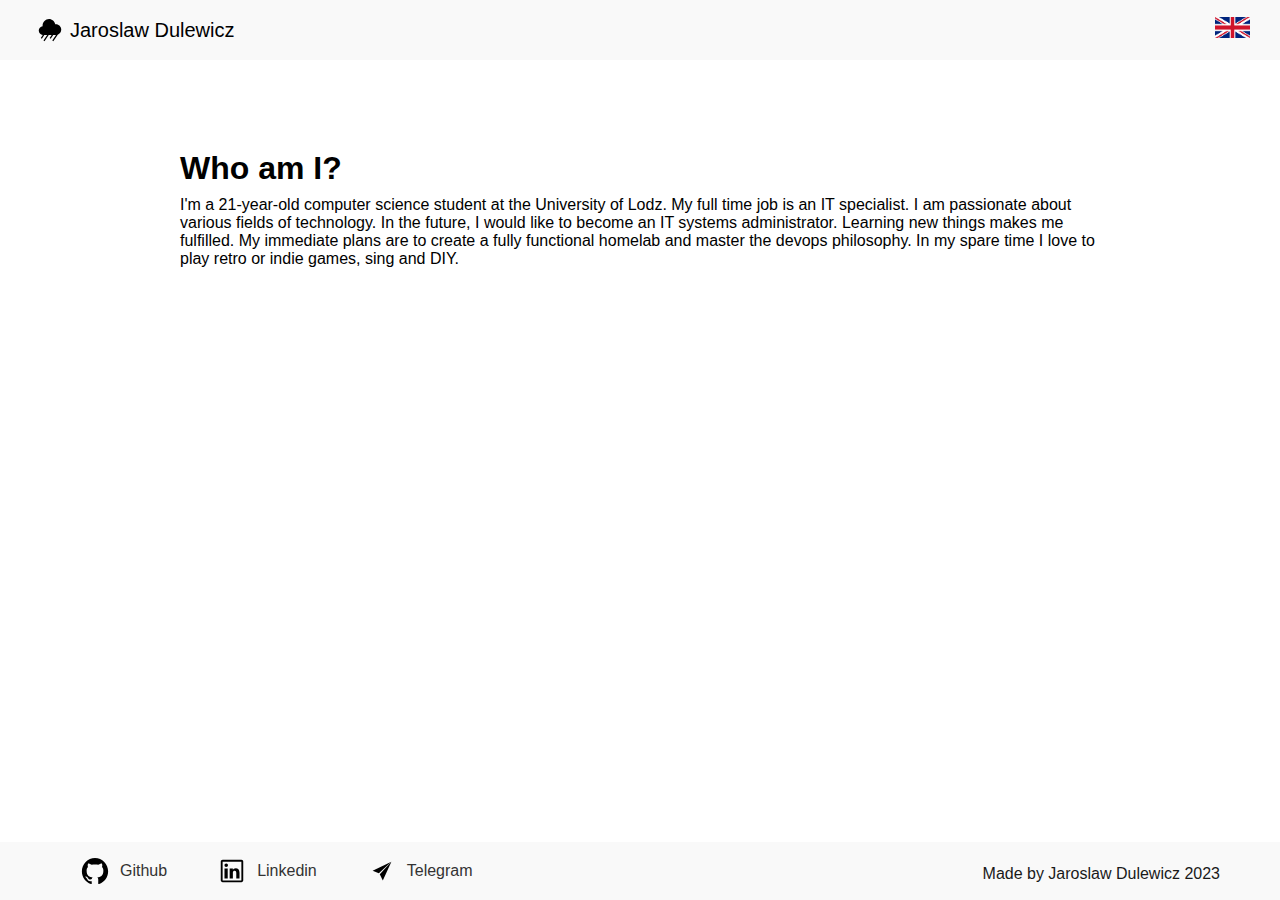
==== en/about-me/about-me.html @ cb512436 "Initial commit" ====
<!DOCTYPE html>
<html lang="en-US">
  <head>
    <title>Jaroslaw Dulewicz - Website</title>
    <link rel="icon" type="image/x-icon" href="/img/favicon/favicon.ico" />
    <!-- https://favicon.io/favicon-generator/ -->
    <link rel="stylesheet" href="/css/styles.css" />
    <meta charset="UTF-8" />
    <meta name="keywords" content="about, portfolio, homelab, retro" />
    <meta name="description" content="Personal web page" />
    <meta name="author" content="Jarosław Dulewicz" />
    <!--Setting the viewport to make your website look good on all devices:-->
    <meta name="viewport" content="width=device-width, initial-scale=1.0" />
  </head>

  <body>
    <header>
      <div class="logo-container">
        <img src="\img\svg\rainy_icon.svg" alt="rainy_icon" width="40" height="40";">
        <p>Jaroslaw Dulewicz</p>
      </div>
      <div class="language-container">
        <a href="#"><img src="/img/uk.png" width="35" height="21" alt="UK flag"></a>
      </div>
    </header>    
    
    <nav>
      <ul id="menu">
        <li><a href="/en/home/home.html">Home</a></li>
        <li><a href="/en/about-me/about-me.html">About me</a></li>
        <li class="dropdown">
          <a href="javascript:void(0)" class="dropbtn">My stuff</a>
          <div class="dropdown-content">
            <a href="/en/my-stuff/daily/daily.html">Daily</a>
            <a href="/en/my-stuff/homelab/homelab.html">Homelab</a>
            <a href="/en/my-stuff/retro/retro.html">Retro</a>
          </div>
        </li>
        <li><a href="/en/notes/notes.html">Notes</a></li>
        <li><a href="/en/links/links.html">Links</a></li>
        <li><a href="/en/contact/contact.html">Contact</a></li>
      </ul>
    </nav>
    <main>
      <article>
        <h1>Who am I?</h1>
        <p> I'm a 21-year-old computer science student at the University of Lodz.
          My full time job is an IT specialist. I am passionate about various
          fields of technology. In the future, I would like to become an IT
          systems administrator. Learning new things makes me fulfilled. My
          immediate plans are to create a fully functional homelab and master
          the devops philosophy. In my spare time I love to play retro or indie
          games, sing and DIY.</p>
      </article>
    </main>
    <footer>
      <div class="wrapper">
        <div class="social-links">
          <p>
            <a href="https://github.com/Hazutoo">
              <img src="\img\svg\social_github_icon.svg" alt="social_github_icon" width="30" height="30" style="margin-right: 10px;">
              <span>Github</span>
            </a>
          </p>
          <p>
            <a href="https://www.linkedin.com/in/jaros%C5%82aw-dulewicz-it/?locale=en_US">
              <img src="\img\svg\linkedin_social_icon.svg" alt="linkedin_social_icon" width="30" height="30" style="margin-right: 10px;">
              <span>Linkedin</span>
            </a>
          </p>
          <p>
            <a href="https://t.me/hazauto">
              <img src="\img\svg\paperplane_icon.svg" alt="telegram_icon" width="30" height="30" style="margin-right: 10px;">
              <span>Telegram</span>
            </a>
          </p>
        </div>
        <p class="made-by">Made by Jaroslaw Dulewicz 2023</p>
      </div>
    </footer>
  </body>
</html>

<!-- current year -->
<script>
  var currentYear = new Date().getFullYear();
  document.getElementById("currentYear").innerHTML = currentYear;
</script>
---- css/styles.css ----
* {
  margin: 0;
  padding: 0;
  box-sizing: border-box;
}

body {
  display: flex;
  flex-direction: column;
  height: 100vh;
  font-family: Arial, sans-serif;
}

/* Header style: */

header {
  text-align: center;
  display: flex;
  justify-content: space-between;
  align-items: center;
  padding: 10px 30px;
  font-size: 20px;
  background-color: #f9f9f9;
}

.logo-container {
  display: flex;
  align-items: center;
}

.language-container {
  display: flex;
  align-items: center;
}

.language-container a {
  margin-left: 10px;
}

/* Navigation style: */
/* 
nav ul {
  display: flex;
  list-style-type: none;
  justify-content: center;
  margin: 0;
  padding: 0;
  overflow: hidden;
  background-color: #f9f9f9;
}

nav li {
  float: left;
  width: 15vh;
}

nav li a,
.dropbtn {
  display: inline-block;
  color: #090909;
  text-align: center;
  padding: 14px 16px;
  text-decoration: none;
  width: 15vh;
}

nav li a:hover,
.dropdown:hover .dropbtn {
  background: #f1f1f1;
}

nav li.dropdown {
  display: inline-block;
}

.dropdown-content {
  display: none;
  position: absolute;
  background-color: #f9f9f9;
  width: 15vh;
}

.dropdown-content a {
  color: 090909;
  padding: 12px 16px;
  text-decoration: none;
  display: block;
  text-align: center;
}

.dropdown-content a:hover {
  background-color: #f1f1f1;
}

.dropdown:hover .dropdown-content {
  display: block;
} */

/* Main div style: */

main {
  flex-grow: 1;
}

#main-home {
  display: flex;
  justify-content: center;
  align-items: center;
}

.jump-in h1, .jump-in p {
  opacity: 0;
  transform: translateY(50px);
  animation: jumpIn 1s ease-in-out forwards;
}

@keyframes jumpIn {
  from {
    opacity: 0;
    transform: translateY(50px);
  }
  to {
    opacity: 1;
    transform: translateY(0);
  }
}

article {
  margin: 10vh 20vh;
}

article h1 {
  padding-bottom: 1vh;
}

#home {
  text-align: center;
  font-size: 40px;
}

#home .homepage-title {
  padding: 1vh;
}

#home .homepage-description {
  padding: 1vh;
}

/* Footer style: */

footer {
  text-align: center;
  background-color: #f9f9f9;
  }
  
  footer .wrapper {
  display: flex;
  justify-content: space-between;
  align-items: center;
  padding: 14px 20px;
  box-sizing: border-box;
  margin: 0 40px 0 40px;
  }
  
  footer .social-links {
  display: flex;
  align-items: center;
  }
  
footer .social-links p {
    margin-right: 20px;
    margin-left: 20px ;
  }

  footer .social-links a {
  display: flex;
  align-items: center;
  color: #333;
  text-decoration: none;
  transition: color 0.3s ease;
  margin-right: 10px;
  }
  
  footer .social-links a:hover {
  color: #008970;
  }
  
  footer .made-by {
  color: #191919;
  margin: 0;
  padding-top: 5px;
  }

  @media (max-width: 767px) {
    footer .wrapper {
      flex-direction: column;
    }
    footer .social-links {
      margin-bottom: 10px;
    }
    article {
      margin: 5vh 5vh;
    }
  }
  
/* TEST */

.hamburger {
  background-color: transparent;
  border: none;
  color: #000000;
  font-size: 30px;
  cursor: pointer;
}

nav {
  width: 250px;
  position: fixed;
  top: 0;
  left: -250px;
  height: 100%;
  background-color: #1c1c1c;
  overflow-x: hidden;
  transition: left 0.3s ease;
  z-index: 999;
  display: flex;
  flex-direction: column;
  justify-content: center;
}

nav ul {
  list-style-type: none;
  margin: 0;
  padding: 0;
}

nav ul li a {
  text-align: center;
  display: block;
  color: #b8b8b8;
  padding: 10px 20px;
  text-decoration: none;
  font-size: 2.5vh;
  margin: 0 10%;
}

nav ul li a:hover {
  color: #fafafa;
  background-color: #313131;
  border-radius: 5px; /* Dodaj lekko zaokrąglone rogi */
}
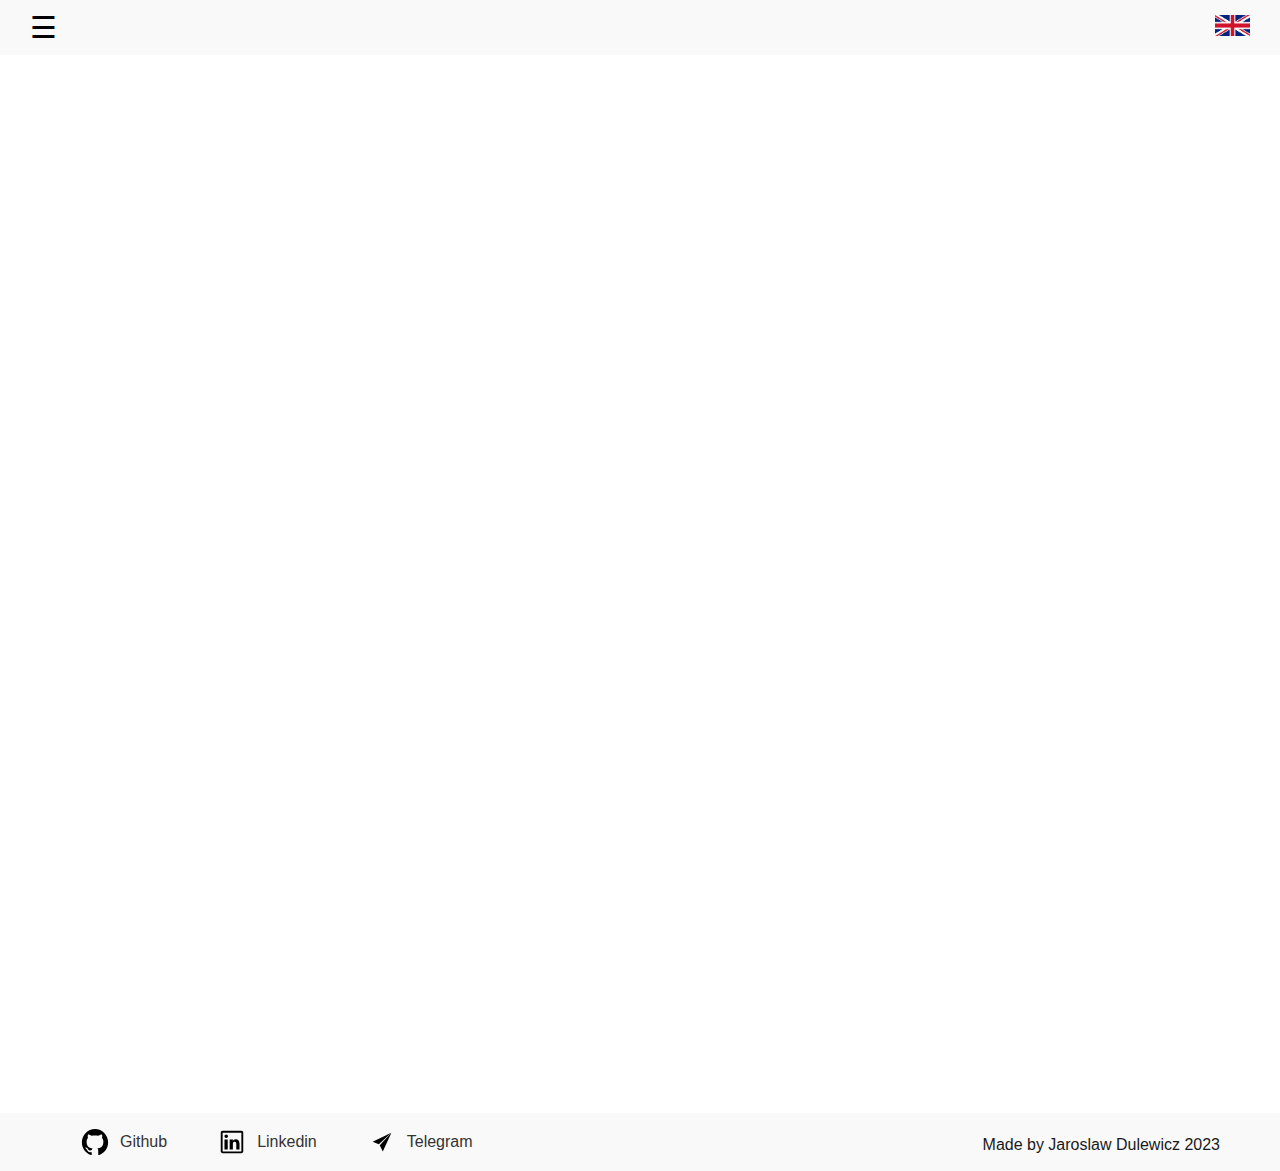
==== commit 3808529f: "wip" ====
--- a/en/about-me/about-me.html
+++ b/en/about-me/about-me.html
@@ -1,4 +1,4 @@
-<!DOCTYPE html>
+  <!DOCTYPE html>
 <html lang="en-US">
   <head>
     <title>Jaroslaw Dulewicz - Website</title>
@@ -15,44 +15,48 @@
 
   <body>
     <header>
-      <div class="logo-container">
-        <img src="\img\svg\rainy_icon.svg" alt="rainy_icon" width="40" height="40";">
-        <p>Jaroslaw Dulewicz</p>
-      </div>
+      <button id="hamburger" class="hamburger">&#9776;</button>
       <div class="language-container">
         <a href="#"><img src="/img/uk.png" width="35" height="21" alt="UK flag"></a>
       </div>
-    </header>    
-    
-    <nav>
-      <ul id="menu">
-        <li><a href="/en/home/home.html">Home</a></li>
-        <li><a href="/en/about-me/about-me.html">About me</a></li>
-        <li class="dropdown">
-          <a href="javascript:void(0)" class="dropbtn">My stuff</a>
-          <div class="dropdown-content">
-            <a href="/en/my-stuff/daily/daily.html">Daily</a>
-            <a href="/en/my-stuff/homelab/homelab.html">Homelab</a>
-            <a href="/en/my-stuff/retro/retro.html">Retro</a>
-          </div>
-        </li>
-        <li><a href="/en/notes/notes.html">Notes</a></li>
-        <li><a href="/en/links/links.html">Links</a></li>
-        <li><a href="/en/contact/contact.html">Contact</a></li>
+  </header>
+  <nav id="menu" style="left: -250px;">
+      <ul>
+          <li><a href="/en/home/home.html">Home</a></li>
+          <li><a href="/en/about-me/about-me.html">About me</a></li>
+          <li class="menu-item">
+            <a href="javascript:void(0)" class="menu-link">My stuff</a>
+            <ul class="submenu">
+              <li><a href="/en/my-stuff/daily/daily.html">Daily</a></li>
+              <li><a href="/en/my-stuff/homelab/homelab.html">Homelab</a></li>
+              <li><a href="/en/my-stuff/retro/retro.html">Retro</a></li>
+            </ul>
+          </li>
+          <li><a href="/en/notes/notes.html">Notes</a></li>
+          <li><a href="/en/links/links.html">Links</a></li>
+          <li><a href="/en/contact/contact.html">Contact</a></li>
       </ul>
     </nav>
-    <main>
-      <article>
-        <h1>Who am I?</h1>
-        <p> I'm a 21-year-old computer science student at the University of Lodz.
-          My full time job is an IT specialist. I am passionate about various
-          fields of technology. In the future, I would like to become an IT
-          systems administrator. Learning new things makes me fulfilled. My
-          immediate plans are to create a fully functional homelab and master
-          the devops philosophy. In my spare time I love to play retro or indie
-          games, sing and DIY.</p>
+    <main id="main-home">
+      <article class="jump-in">
+        <h1>🤷‍♀️ Who am I?</h1>
+        <p>
+          Born in 2001, I'm now 22 years old and work full-time as an Junior IT System Administrator. My job involves maintaining a Linux environment, while my hobbies include tinkering, retro things, listening to indie music, and taking care of my beloved hamster.
+        </p>
+          <br>
+        <p>
+          In my free time, I like to work on my homelab, where I explore new technologies and experiment with different setups. Learning about new things is one of my passions, and I find it both challenging and rewarding.
+        </p>
+          <br>
+        <p>
+          My future plans involve furthering my career as a DevOps engineer. Through this website, I aim to document my knowledge and share it with others who share my interests, helping them to develop their skills more quickly.
+        </p>
+          <br>
+        <p>
+          Disclaimer: Please be aware that I create the entire page myself. If you find any errors, please share your feedback with me, and I will try to correct them as quickly as possible. Thank you in advance for your understanding.
+        </p>
       </article>
-    </main>
+      </main>
     <footer>
       <div class="wrapper">
         <div class="social-links">
@@ -78,11 +82,52 @@
         <p class="made-by">Made by Jaroslaw Dulewicz 2023</p>
       </div>
     </footer>
+
+
+<script>
+  document.addEventListener("DOMContentLoaded", function () {
+    document.querySelector(".hamburger").addEventListener("click", function (event) {
+      event.stopPropagation();
+      const menu = document.getElementById("menu");
+      if (menu.style.left === "-250px") {
+        menu.style.left = "0px";
+      } else {
+        menu.style.left = "-250px";
+      }
+    });
+
+    document.addEventListener("click", function (event) {
+      const menu = document.getElementById("menu");
+      if (menu.style.left === "0px") {
+        menu.style.left = "-250px";
+      }
+    });
+
+    document.getElementById("menu").addEventListener("click", function (event) {
+      event.stopPropagation();
+    });
+
+    const menuLinks = document.querySelectorAll(".menu-link");
+    menuLinks.forEach((link) => {
+      link.addEventListener("click", (event) => {
+        event.stopPropagation();
+        event.preventDefault();
+        const submenu = event.target.nextElementSibling;
+        if (submenu.style.display === "block") {
+          submenu.style.display = "none";
+        } else {
+          submenu.style.display = "block";
+        }
+      });
+    });
+  });
+</script>
+
+     <!-- current year -->
+     <script>
+      var currentYear = new Date().getFullYear();
+      document.getElementById("currentYear").innerHTML = currentYear;
+    </script>
+   
   </body>
 </html>
-
-<!-- current year -->
-<script>
-  var currentYear = new Date().getFullYear();
-  document.getElementById("currentYear").innerHTML = currentYear;
-</script>--- a/css/styles.css
+++ b/css/styles.css
@@ -1,7 +1,13 @@
-* {
-  margin: 0;
-  padding: 0;
+html {
   box-sizing: border-box;
+  margin: 0;
+  padding: 0;
+}
+
+*, *::before, *::after {
+  box-sizing: inherit;
+  margin: 0;
+  padding: 0;
 }
 
 body {
@@ -37,65 +43,6 @@
   margin-left: 10px;
 }
 
-/* Navigation style: */
-/* 
-nav ul {
-  display: flex;
-  list-style-type: none;
-  justify-content: center;
-  margin: 0;
-  padding: 0;
-  overflow: hidden;
-  background-color: #f9f9f9;
-}
-
-nav li {
-  float: left;
-  width: 15vh;
-}
-
-nav li a,
-.dropbtn {
-  display: inline-block;
-  color: #090909;
-  text-align: center;
-  padding: 14px 16px;
-  text-decoration: none;
-  width: 15vh;
-}
-
-nav li a:hover,
-.dropdown:hover .dropbtn {
-  background: #f1f1f1;
-}
-
-nav li.dropdown {
-  display: inline-block;
-}
-
-.dropdown-content {
-  display: none;
-  position: absolute;
-  background-color: #f9f9f9;
-  width: 15vh;
-}
-
-.dropdown-content a {
-  color: 090909;
-  padding: 12px 16px;
-  text-decoration: none;
-  display: block;
-  text-align: center;
-}
-
-.dropdown-content a:hover {
-  background-color: #f1f1f1;
-}
-
-.dropdown:hover .dropdown-content {
-  display: block;
-} */
-
 /* Main div style: */
 
 main {
@@ -108,7 +55,7 @@
   align-items: center;
 }
 
-.jump-in h1, .jump-in p {
+.jump-in {
   opacity: 0;
   transform: translateY(50px);
   animation: jumpIn 1s ease-in-out forwards;
@@ -126,7 +73,8 @@
 }
 
 article {
-  margin: 10vh 20vh;
+  font-size: 40px;
+  margin: 50px;
 }
 
 article h1 {
@@ -199,7 +147,7 @@
       margin-bottom: 10px;
     }
     article {
-      margin: 5vh 5vh;
+      margin: 10%;
     }
   }
   
@@ -221,7 +169,7 @@
   height: 100%;
   background-color: #1c1c1c;
   overflow-x: hidden;
-  transition: left 0.3s ease;
+  transition: left 0.4s ease;
   z-index: 999;
   display: flex;
   flex-direction: column;
@@ -240,12 +188,49 @@
   color: #b8b8b8;
   padding: 10px 20px;
   text-decoration: none;
-  font-size: 2.5vh;
-  margin: 0 10%;
+  font-size: 20px;
+  margin: 0 5%;
 }
 
 nav ul li a:hover {
   color: #fafafa;
   background-color: #313131;
-  border-radius: 5px; /* Dodaj lekko zaokrąglone rogi */
+  border-radius: 5px;
 } 
+
+/* dropdown button */
+
+/* Add the following CSS rules to your existing CSS file */
+
+.submenu {
+  display: none;
+  list-style-type: none;
+  padding: 0;
+}
+
+.submenu li a {
+  padding: 10px 20px;
+  font-size: 16px;
+  color: #868686;
+}
+
+.menu-item .submenu {
+  display: none;
+}
+
+.daily {
+  list-style: none;
+}
+
+article h3 {
+  padding-top: 2%;
+}
+
+article h4 {
+  padding-top: 1%;
+}
+
+article a {
+  text-decoration: none;
+  color: #008970;
+}